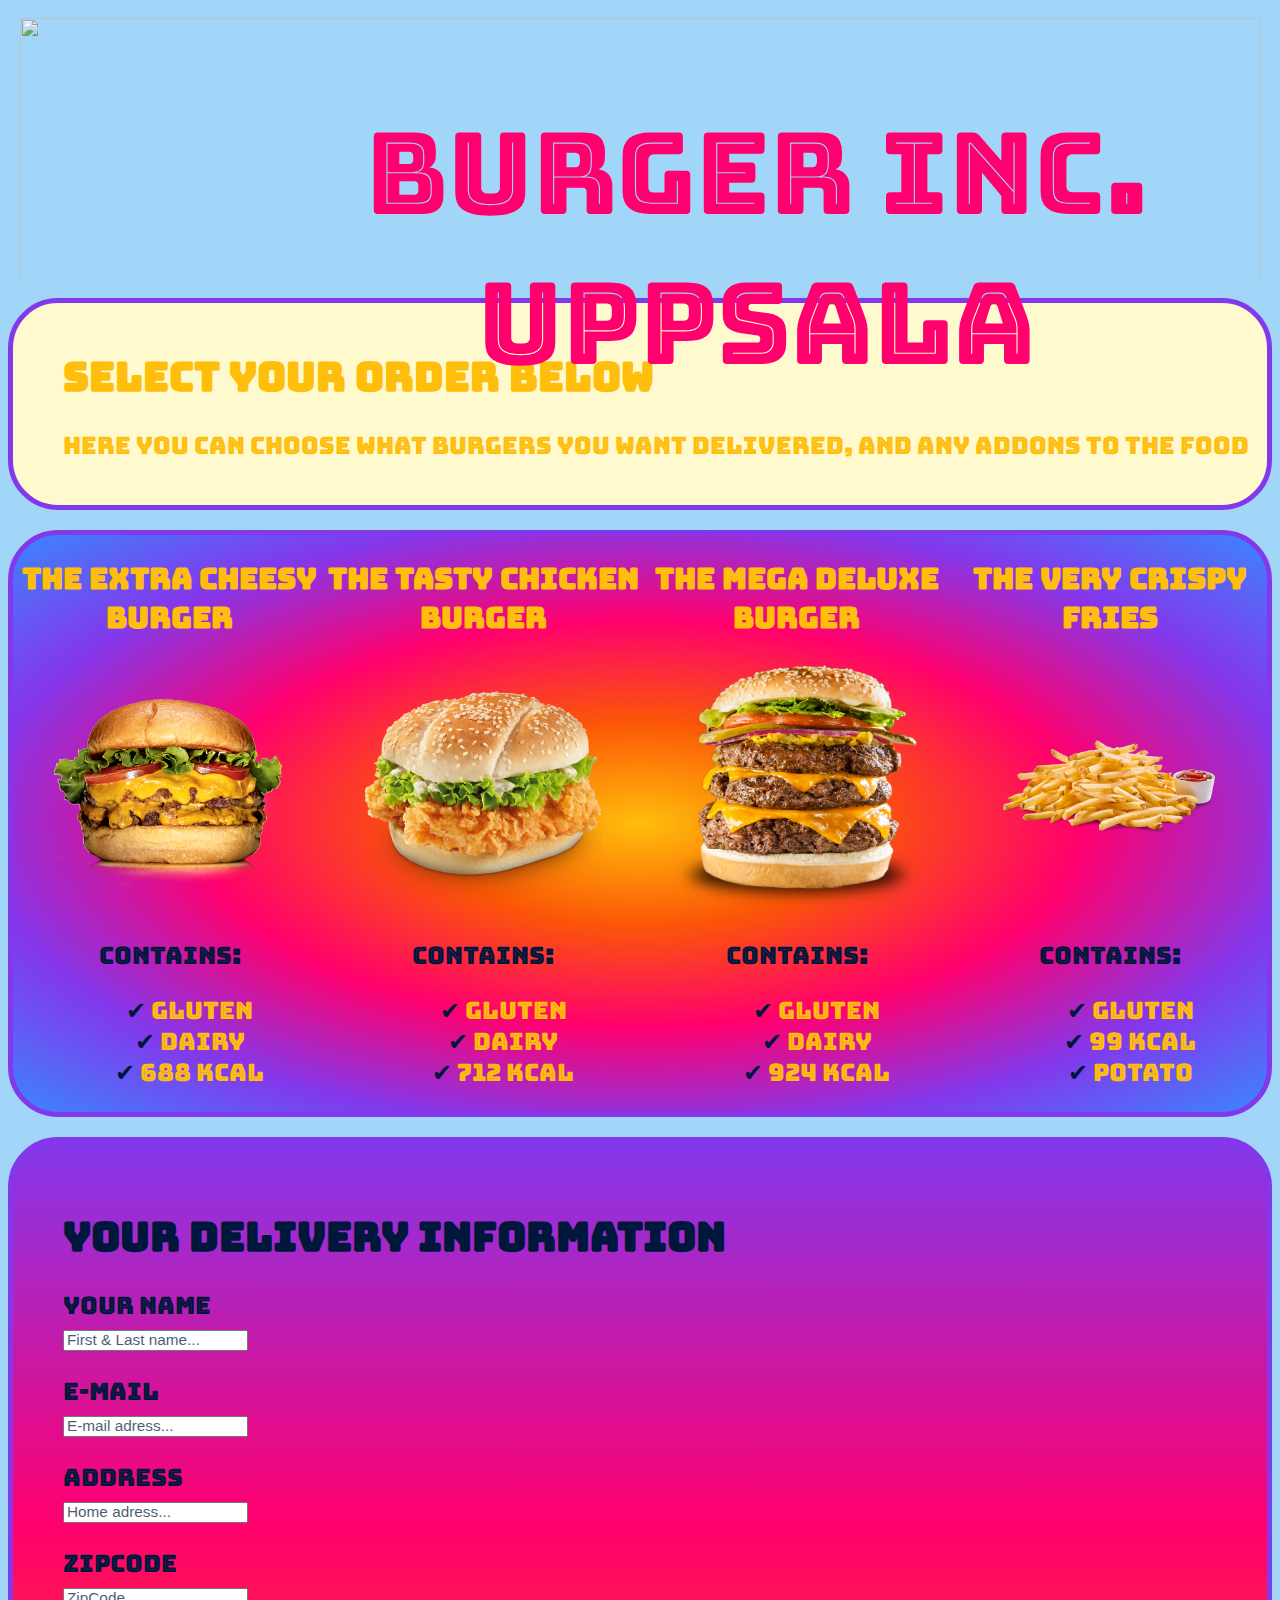
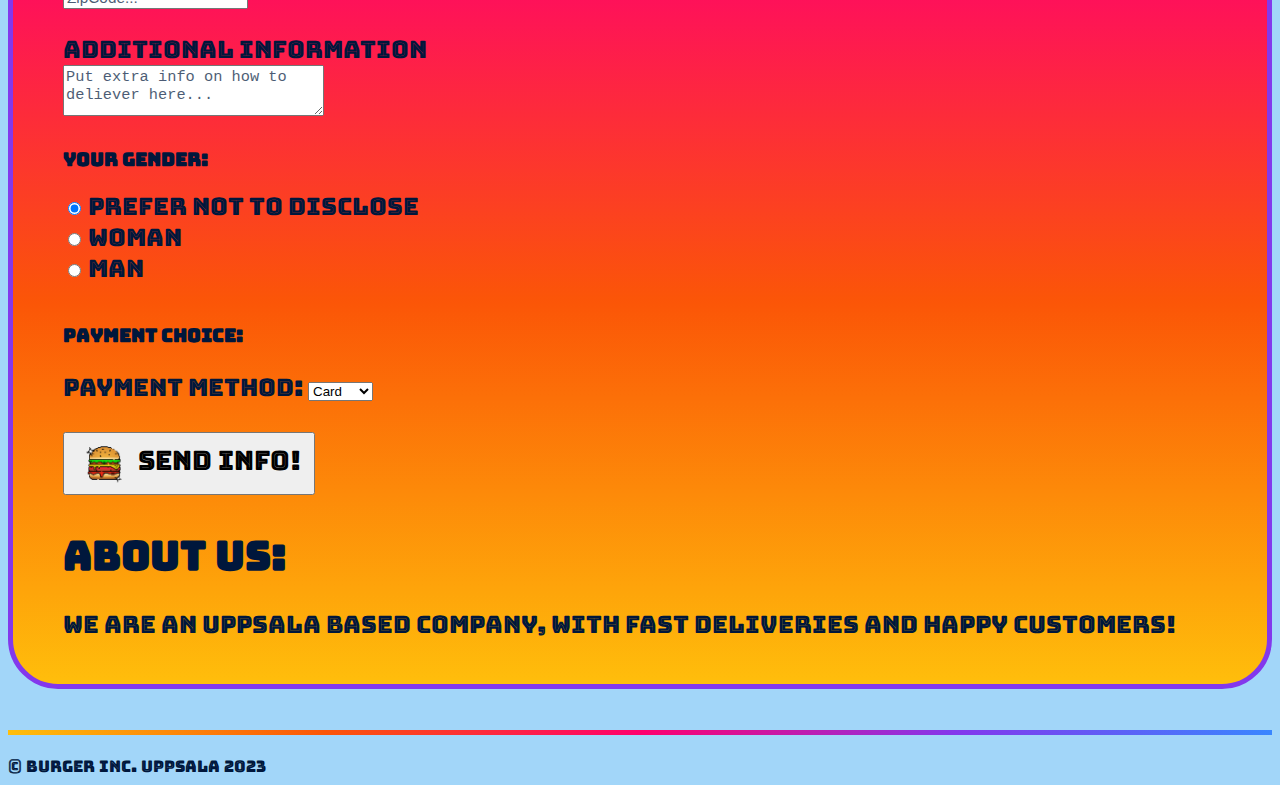
==== public/index-noscript.html @ 2cdfc492 "beginning labb 3 hepl" ====
<!DOCTYPE HTML>

<html lang="en">
    <meta charset="utf-8"/>
    <link rel="stylesheet" type="text/css" href="mystylesheet.css">
    <title>Burger ordering!</title>

<head>
    <div class="topPage">
        <header> Burger Inc. Uppsala </header>  
</head>
        <img class="stars" src="the_Stars.gif"> 
    </div> 

<body>
<main>
    <section class="firstText">
        <h1> Select your order below </h1>
        <p>Here you can choose what burgers you want delivered, and any addons to the food </p>
    </section>

<section burgerSection>
<div class="wrapper">

    <div class="burger">
        <h2> The extra cheesy burger</h2>
        <img src="hamburger1.png" style="height: 250px" alt="The cheese burger" title="The cheesy burger">
        <p>Contains: </p>

        <section class="foodContent">
        <ul class="foodInfo">
            <li>Gluten</li>
            <li>Dairy</li>
            <li>688 Kcal</li>
        </ul>
    </div>


    <div class="burger">
        <h2>The tasty chicken burger</h2>
        <img src="betterhamburger2.png" style="height: 250px" alt="The chicken burger" title="The chicken burger">
        <p>Contains: </p>

        <section class="foodContent">   
        <ul class="foodInfo">
            <li>Gluten</li>
            <li>Dairy</li>
            <li>712 Kcal</li>
        </ul>
        </section>
    </div>

    <div class="burger" >
        <h2>The mega deluxe burger</h2>
        <img src="megaburger.png" style="height:250px" alt="The deluxe burger" title="The deluxe burger">
        <p>Contains:</p>

        <section class="foodContent">
        <ul class="foodInfo">
            <li>Gluten</li>
            <li>Dairy</li>
            <li>924 Kcal</li>
        </ul>
        </section>
    </div>

    <div class="burger">
        <h2> The very crispy fries</h2>
        <img src="frecnh_fries.png" style="height: 250px" alt="The french fries" title="The fries">
        <p>Contains: </p>

        <section class="foodContent">
        <ul class="foodInfo">
            <li>Gluten</li>
            <li>99 Kcal</li>
            <li>Potato</li>
        </ul>
        </section>
    </div>
</section>
</div>

<section class="deliveryInfo"><br>
    <h1> Your delivery information </h1>
    <p>
        <label for="firstname">Your Name</label><br>
        <input type="text" id="firstname" name="firstname" required="required" placeholder="First & Last name...">
    </p>
    <p>
        <label for="email">E-mail</label><br>
        <input type="email" id="amail" name="email" placeholder="E-mail adress...">
    </p>
    <p>
        <label for="street">Address</label><br>
        <input type="text" id="street" name="street" required="required" placeholder="Home adress...">
    </p>
    <p>
        <label for="zipcode">ZipCode</label><br>
        <input type="number" id="zipcode" name="zc" required="required" placeholder="ZipCode..." > 
    </p>
    <p>
        <label for="additionalInformation">Additional information</label><br>
        <textarea id="additionalInformation" name="textarea" rows="3" cols="30" placeholder="Put extra info on how to deliever here..."
        maxlength="100"></textarea>
    </p>

<form>
    <h3> Your gender: </h3>
    <input type="radio" id="nonDiscolsed" name="gender" value="nonDiscolsed" checked>
        <label for="nonDiscolsed">Prefer not to disclose</label><br>
    <input type="radio" id="woman" name="gender" value="Woman">
        <label for="woman">Woman</label><br>
    <input type="radio" id="man" name="gender" value="Man">
        <label for="man">Man</label>
</form>
        
<br><h3> Payment choice: </h3>
<p>
    <label for="payment"> Payment method: </label>
    <select id="payment" name="pmt">
        <option>Klarna</option>
        <option>Swish</option>
        <option selected >Card</option>
        <option>Cash</option>
        <option>Invoice</option>
    </select>
 </p>

 <button type="submit">
    <img src="burger.gif"  style="width: 55px;"></img>
    Send info!  
</button>
 
<h1> About us: </h1>
<p> We are an Uppsala based company, with fast deliveries and happy customers! </p>
</main>

<br></section>

<hr> <br> 
<footer> 
    &copy; Burger Inc. Uppsala 2023
</footer>
</body>
</html>
---- public/mystylesheet.css ----
@import url("reset.css");
@import url('https://fonts.googleapis.com/css2?family=Bungee+Inline&display=swap');
/*c Stylesheet burger ordering inc.*/
/*
$amber: #ffbe0bff;
$orange-pantone: #fb5607ff;
$rose: #ff006eff;
$blue-violet: #8338ecff;
$azure: #3a86ffff;
*/

header{        /*Huvudtitel*/
    padding-top: 70px;
    padding-left: 216px;
    padding-right: 2px;
    margin:10px;
    position: absolute;
    font-size: 85pt;
    color: #ff006eff;
    
    z-index: 2; /*ChatGPT singe "margin-top did not work*/    
}

.topPage{
    height: 250px;
    margin-left: 2px;
    margin-right: 2px;
    padding: 10px;
    text-align: center;
    overflow: hidden;
}


.stars{
    width:100%;
    height: 350px;
    opacity: 0.9;
}

.deliveryInfo,.firstText{
    border: 5px solid #8338ecff; 
    padding-left: 50px; 
    padding-top: 20px;
    padding-bottom: 20px;
    border-radius:50px; 
    background-color: #FFFACD; 
    margin-top: 20px;
    margin-bottom: 20px;
 }

 h1{
    font-size: 30pt;
 }

 h2, h33{
    font-size: 22pt;
 }

.burger p{
    color: #00173C;
}

body{
    font-family: 'Bungee Inline', sans-serif;
    color:#ffbe0bff;
    background-color:#A2D6F9;
}

p, ul, label{
    font-size: 18pt;
    
}

::placeholder{
    font-size: 11.5pt;
    color: #00173C;
    opacity: 0.7;
}

.wrapper{
    display: grid;
    background: radial-gradient(#ffbe0bff, #fb5607ff, #ff006eff, #8338ecff, #3a86ffff);
    border: 5px solid #8338ecff;  
    border-radius:50px; 
    grid-template-columns: 25% 25% 25% 25%;
}

.burger{
    text-align: center;
}

.deliveryInfo{      /*Information sektion*/
    background:linear-gradient(180deg, #8338ecff , #ff006eff, #fb5607ff, #ffbe0bff);
    color:#00173C;
}

li::marker {         /*Listmarkörer*/
    content: "✔  ";
    text-align: center;
    color: hsl(217, 100%, 12%);
}

button {      /* The button*/
    padding: 2px 12px 2px 12px;
    margin-top: 5px;
    margin-bottom: 7px;
    font-family: 'Bungee Inline', sans-serif;
    font-size: 20pt;
    color: black;
      } 
      button > img, /*this part selects the img as a direct child of the button*/
      button > span { /*this part selects the span as a direct child of the button*/
        vertical-align: middle;  /* Add this to align vertically */
      }    

button:hover {      /*När man håller på the button*/
    background: linear-gradient(225deg, #ffbe0bff, #fb5607ff, #ff006eff, #8338ecff, #3a86ffff);

 }
 hr{        /* "Horizontal line"*/
    background: linear-gradient(90deg, #ffbe0bff, #fb5607ff, #ff006eff, #8338ecff, #3a86ffff);
    height: 5px;
    border:none;
    margin: 0;
 }

 .foodInfo{
    list-style-position: inside;
 }
 footer{
    color:  #00173C;
 }
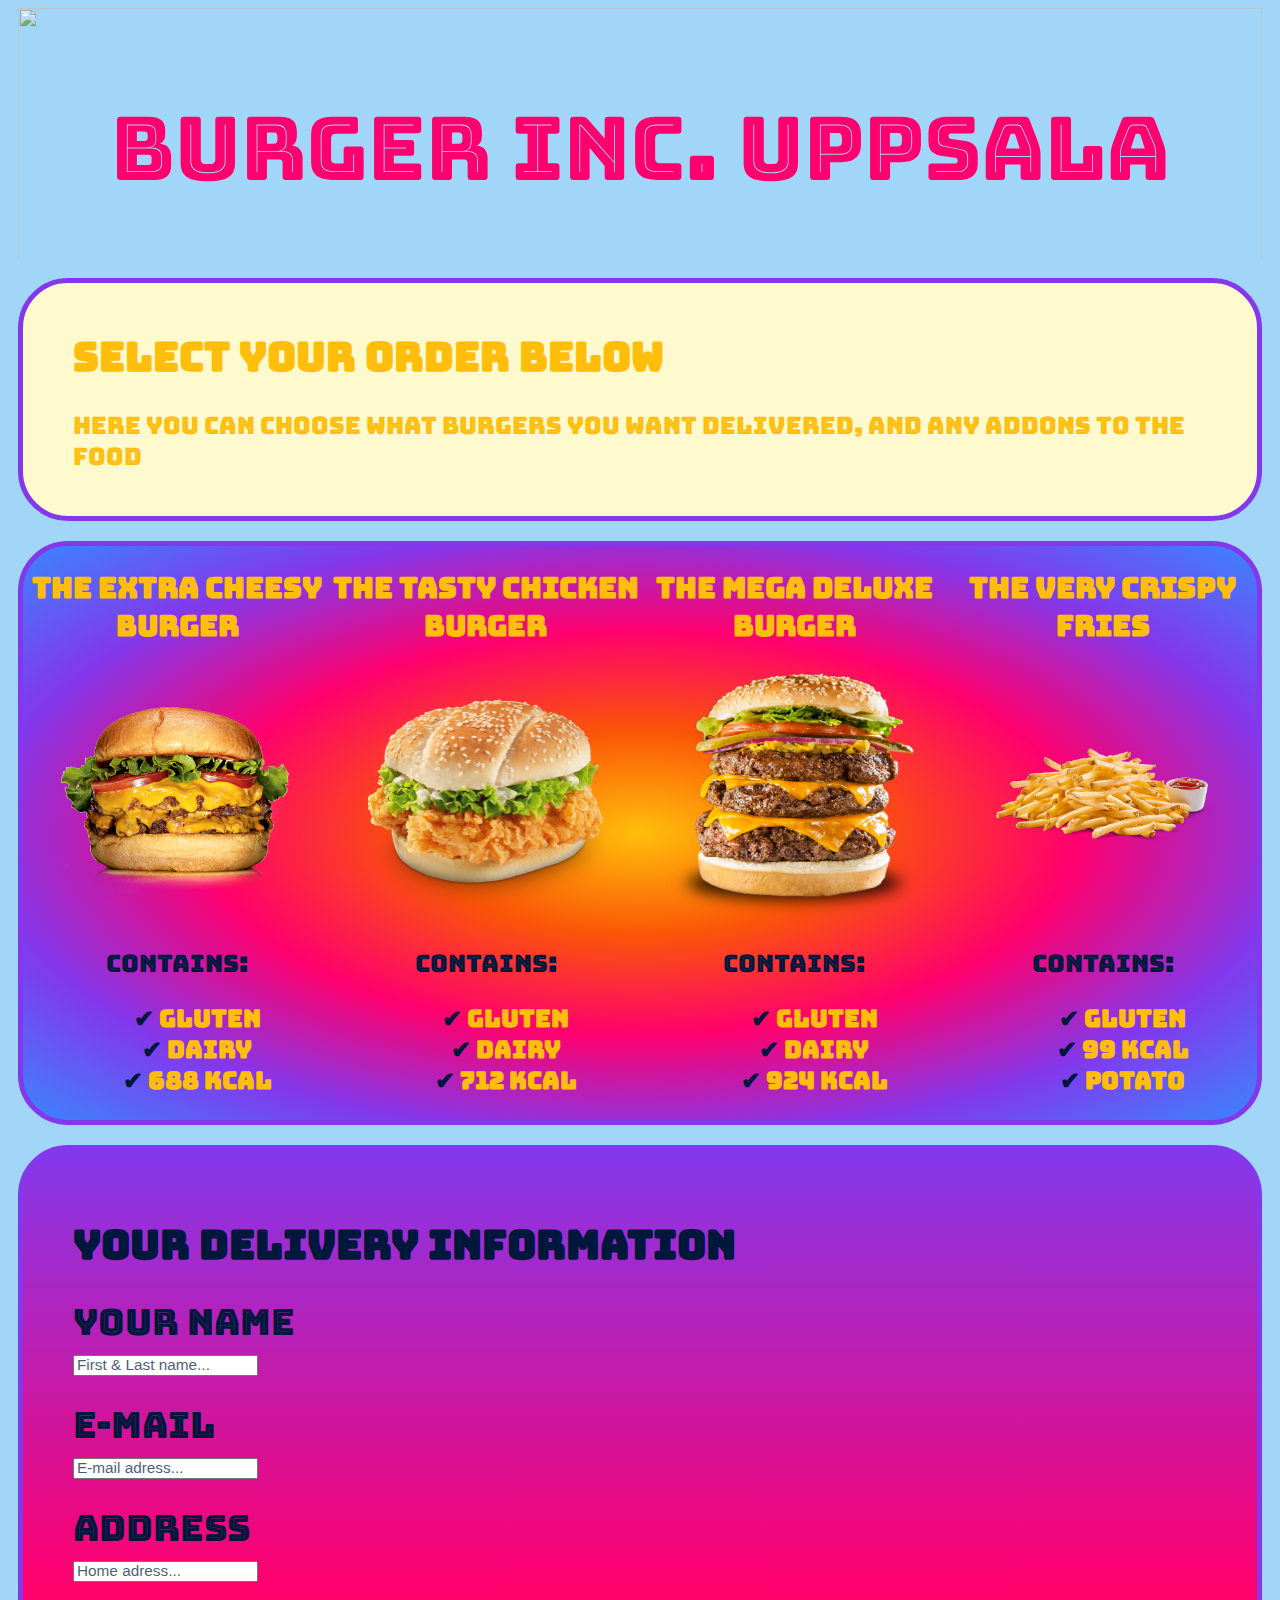
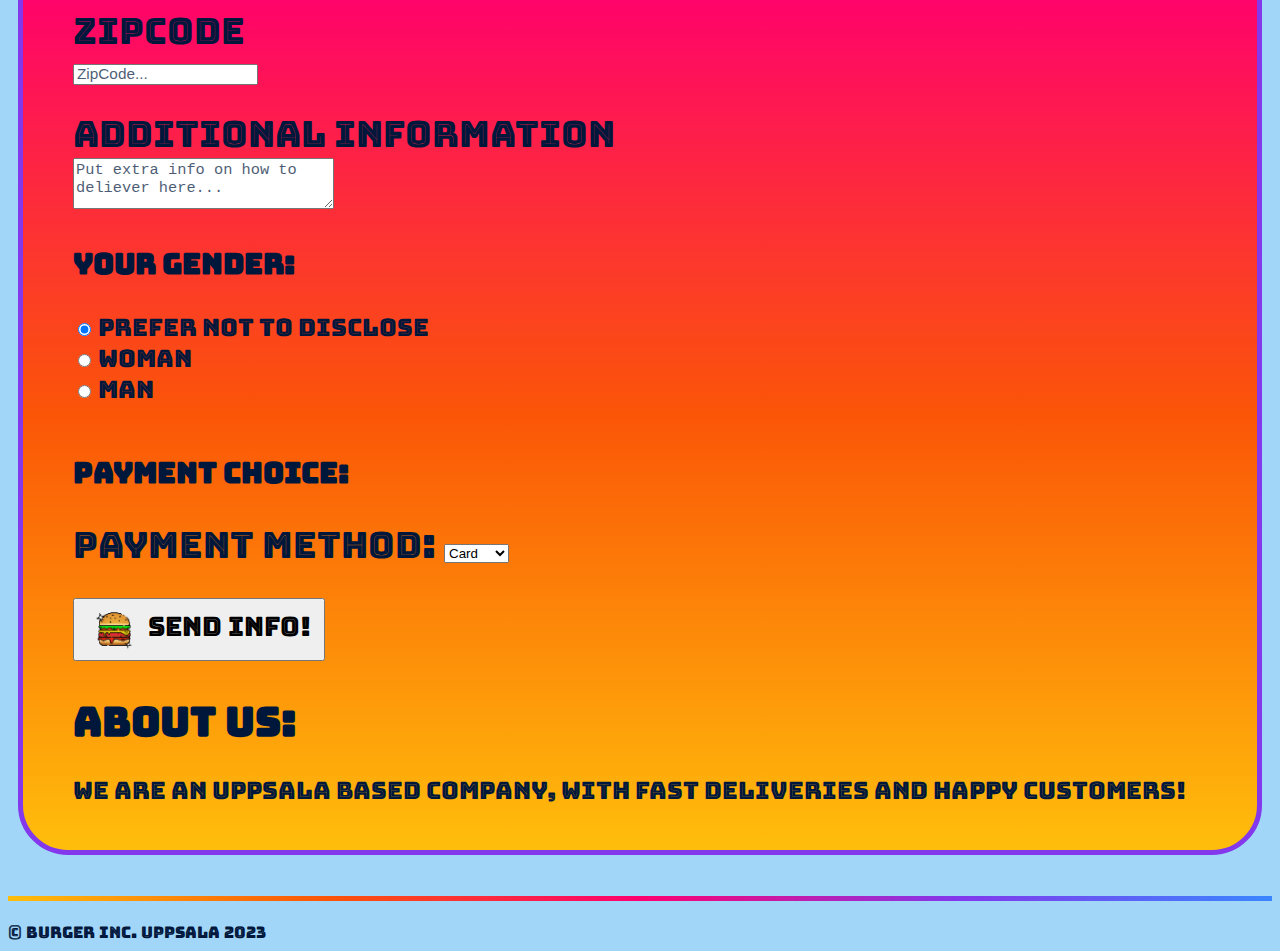
==== commit 198780d6: "lite extra fix labb2" ====
--- a/public/index-noscript.html
+++ b/public/index-noscript.html
@@ -1,13 +1,14 @@
 <!DOCTYPE HTML>
 
 <html lang="en">
-    <meta charset="utf-8"/>
+    <meta charset="utf-8"s/>
     <link rel="stylesheet" type="text/css" href="mystylesheet.css">
     <title>Burger ordering!</title>
 
 <head>
-    <div class="topPage">
-        <header> Burger Inc. Uppsala </header>  
+    <div class="topPage" >
+        
+     <header>Burger Inc. Uppsala</header>  
 </head>
         <img class="stars" src="the_Stars.gif"> 
     </div> 
@@ -18,6 +19,7 @@
         <h1> Select your order below </h1>
         <p>Here you can choose what burgers you want delivered, and any addons to the food </p>
     </section>
+ 
 
 <section burgerSection>
 <div class="wrapper">
@@ -28,7 +30,7 @@
         <p>Contains: </p>
 
         <section class="foodContent">
-        <ul class="foodInfo">
+        <ul class="foodInfo" id="theFoodInfo">
             <li>Gluten</li>
             <li>Dairy</li>
             <li>688 Kcal</li>
@@ -80,7 +82,7 @@
 </section>
 </div>
 
-<section class="deliveryInfo"><br>
+<section class="deliveryInfo" id="theDeliveryInfo"><br>
     <h1> Your delivery information </h1>
     <p>
         <label for="firstname">Your Name</label><br>
--- a/public/mystylesheet.css
+++ b/public/mystylesheet.css
@@ -9,23 +9,26 @@
 $azure: #3a86ffff;
 */
 
+body{
+    font-size: 16px;
+}
+
 header{        /*Huvudtitel*/
-    padding-top: 70px;
-    padding-left: 216px;
-    padding-right: 2px;
-    margin:10px;
     position: absolute;
-    font-size: 85pt;
+    margin: 0 auto;
     color: #ff006eff;
-    
-    z-index: 2; /*ChatGPT singe "margin-top did not work*/    
+    text-align: center; 
+    top: 10%; 
+    left: 0; 
+    right: 0;
+    z-index: 2;  /*ChatGPT singe "margin-top did not work*/
+    font-size: 5.5em; 
 }
 
 .topPage{
     height: 250px;
-    margin-left: 2px;
-    margin-right: 2px;
-    padding: 10px;
+    margin-left: 10px;
+    margin-right: 10px;
     text-align: center;
     overflow: hidden;
 }
@@ -34,26 +37,28 @@
 .stars{
     width:100%;
     height: 350px;
-    opacity: 0.9;
+    opacity: 0.8;
 }
 
 .deliveryInfo,.firstText{
+    background-color: #FFFACD; 
     border: 5px solid #8338ecff; 
+    border-radius:50px; 
     padding-left: 50px; 
     padding-top: 20px;
     padding-bottom: 20px;
-    border-radius:50px; 
-    background-color: #FFFACD; 
     margin-top: 20px;
     margin-bottom: 20px;
+    margin-left: 10px;
+    margin-right: 10px;
  }
 
  h1{
-    font-size: 30pt;
+    font-size:  2.5em;
  }
 
- h2, h33{
-    font-size: 22pt;
+ h2, h3{
+    font-size: 1.8em;
  }
 
 .burger p{
@@ -67,11 +72,11 @@
 }
 
 p, ul, label{
-    font-size: 18pt;
+    font-size: 1.5em;
     
 }
 
-::placeholder{
+::placeholder{  
     font-size: 11.5pt;
     color: #00173C;
     opacity: 0.7;
@@ -83,13 +88,15 @@
     border: 5px solid #8338ecff;  
     border-radius:50px; 
     grid-template-columns: 25% 25% 25% 25%;
+    margin-left: 10px;
+    margin-right: 10px;
 }
 
 .burger{
     text-align: center;
 }
 
-.deliveryInfo{      /*Information sektion*/
+#theDeliveryInfo{      /*Information sektion*/
     background:linear-gradient(180deg, #8338ecff , #ff006eff, #fb5607ff, #ffbe0bff);
     color:#00173C;
 }
@@ -99,6 +106,7 @@
     text-align: center;
     color: hsl(217, 100%, 12%);
 }
+
 
 button {      /* The button*/
     padding: 2px 12px 2px 12px;
@@ -115,6 +123,7 @@
 
 button:hover {      /*När man håller på the button*/
     background: linear-gradient(225deg, #ffbe0bff, #fb5607ff, #ff006eff, #8338ecff, #3a86ffff);
+    cursor:grab;
 
  }
  hr{        /* "Horizontal line"*/
@@ -126,7 +135,10 @@
 
  .foodInfo{
     list-style-position: inside;
+    font-weight: bold;
  }
+
+
  footer{
     color:  #00173C;
  }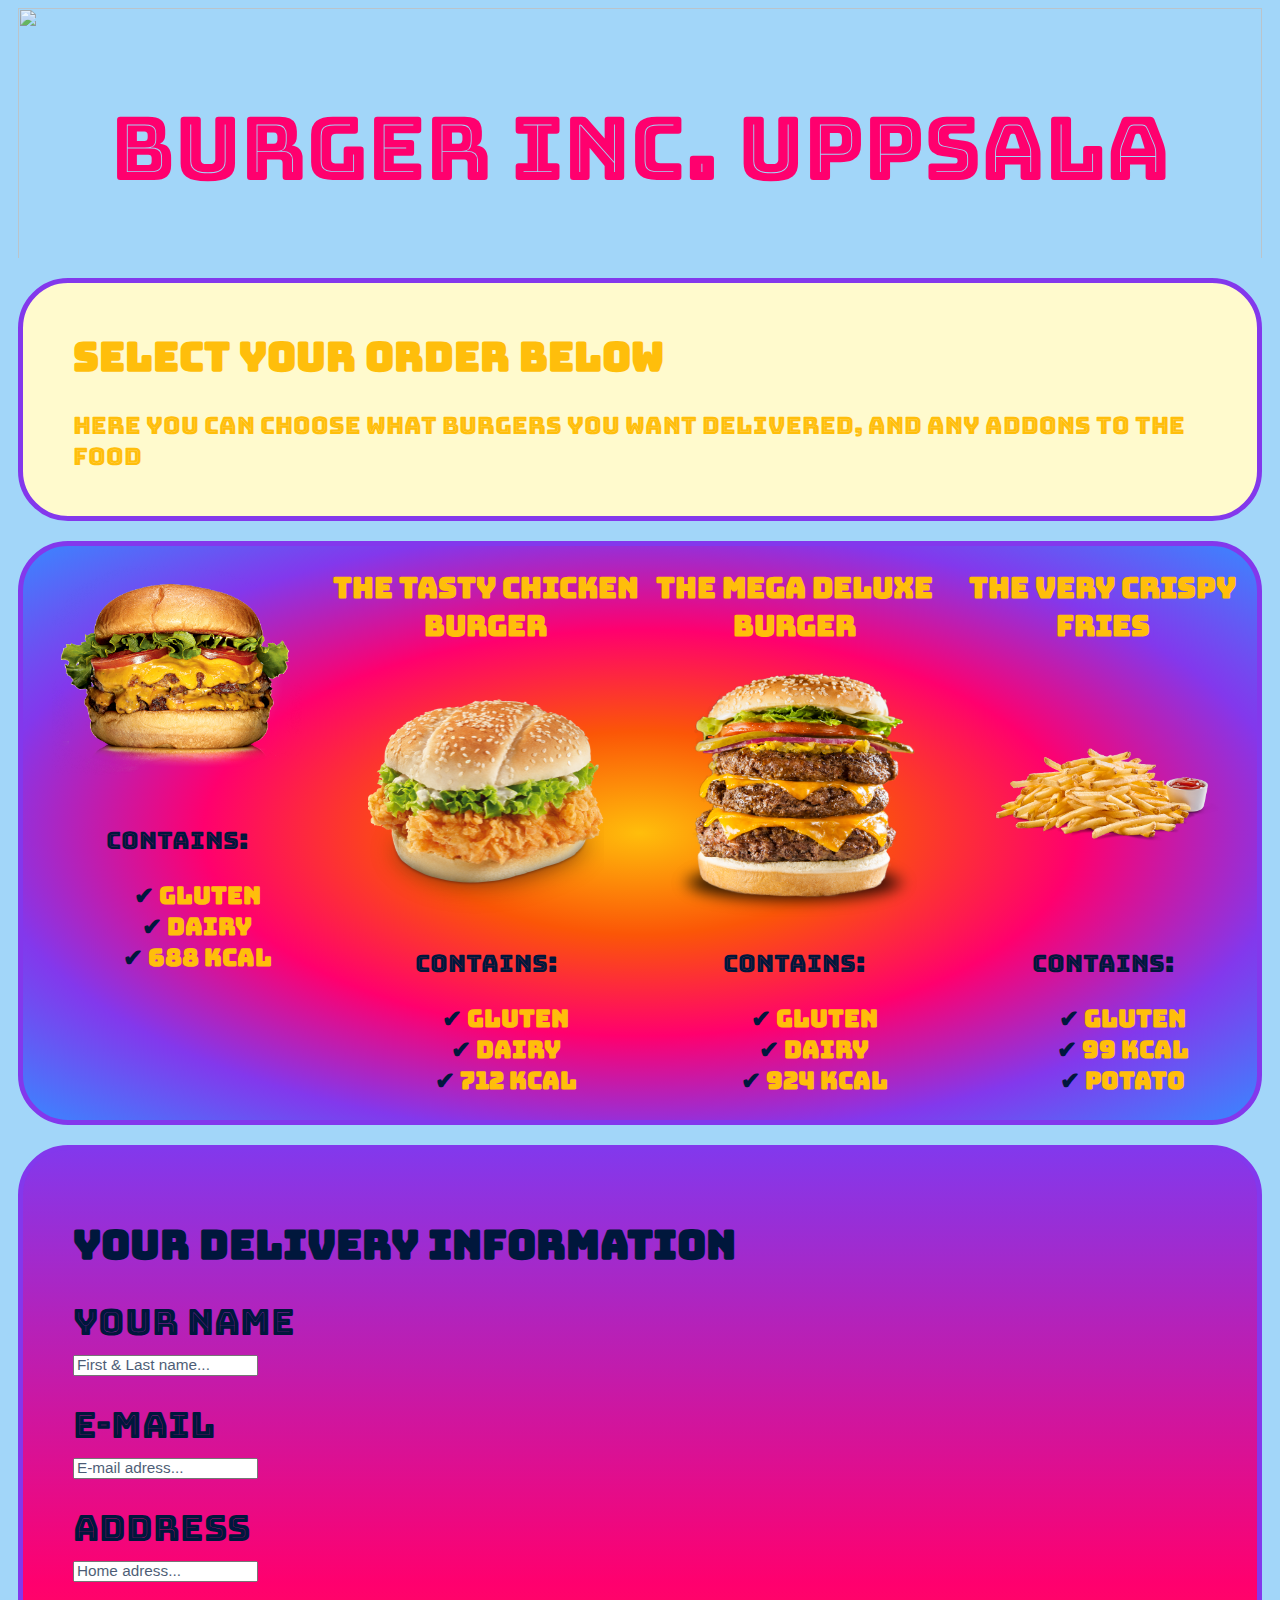
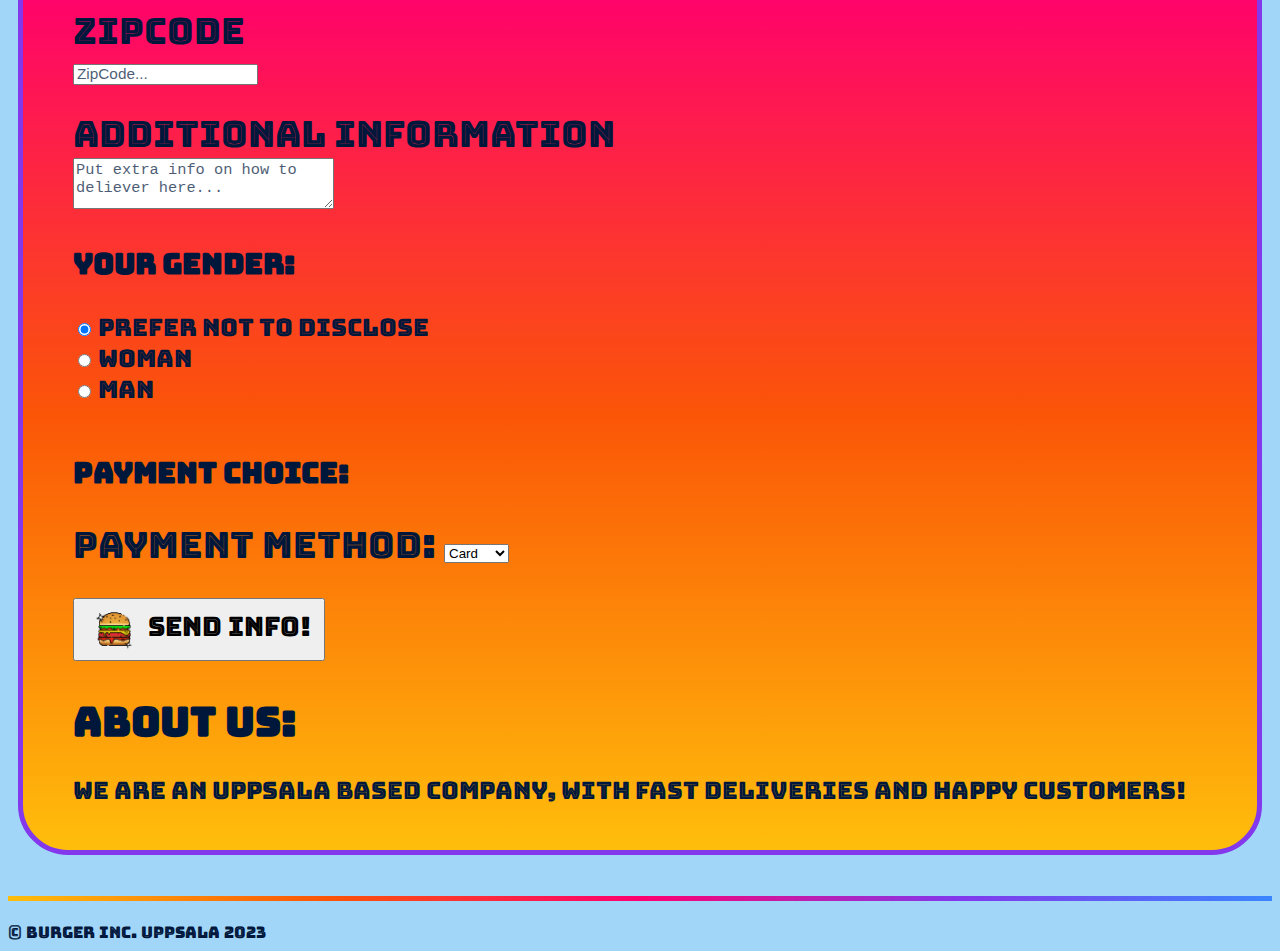
==== commit fa9909a9: "f.4" ====
--- a/public/index-noscript.html
+++ b/public/index-noscript.html
@@ -1,19 +1,20 @@
 <!DOCTYPE HTML>
 
 <html lang="en">
+<head>
     <meta charset="utf-8"s/>
     <link rel="stylesheet" type="text/css" href="mystylesheet.css">
     <title>Burger ordering!</title>
-
-<head>
-    <div class="topPage" >
-        
-     <header>Burger Inc. Uppsala</header>  
 </head>
-        <img class="stars" src="the_Stars.gif"> 
-    </div> 
 
 <body>
+
+<div class="topPage">
+     <header>Burger Inc. Uppsala</header>  
+    <img class="stars" src="the_Stars.gif"> 
+</div> 
+
+
 <main>
     <section class="firstText">
         <h1> Select your order below </h1>
@@ -25,7 +26,6 @@
 <div class="wrapper">
 
     <div class="burger">
-        <h2> The extra cheesy burger</h2>
         <img src="hamburger1.png" style="height: 250px" alt="The cheese burger" title="The cheesy burger">
         <p>Contains: </p>
 
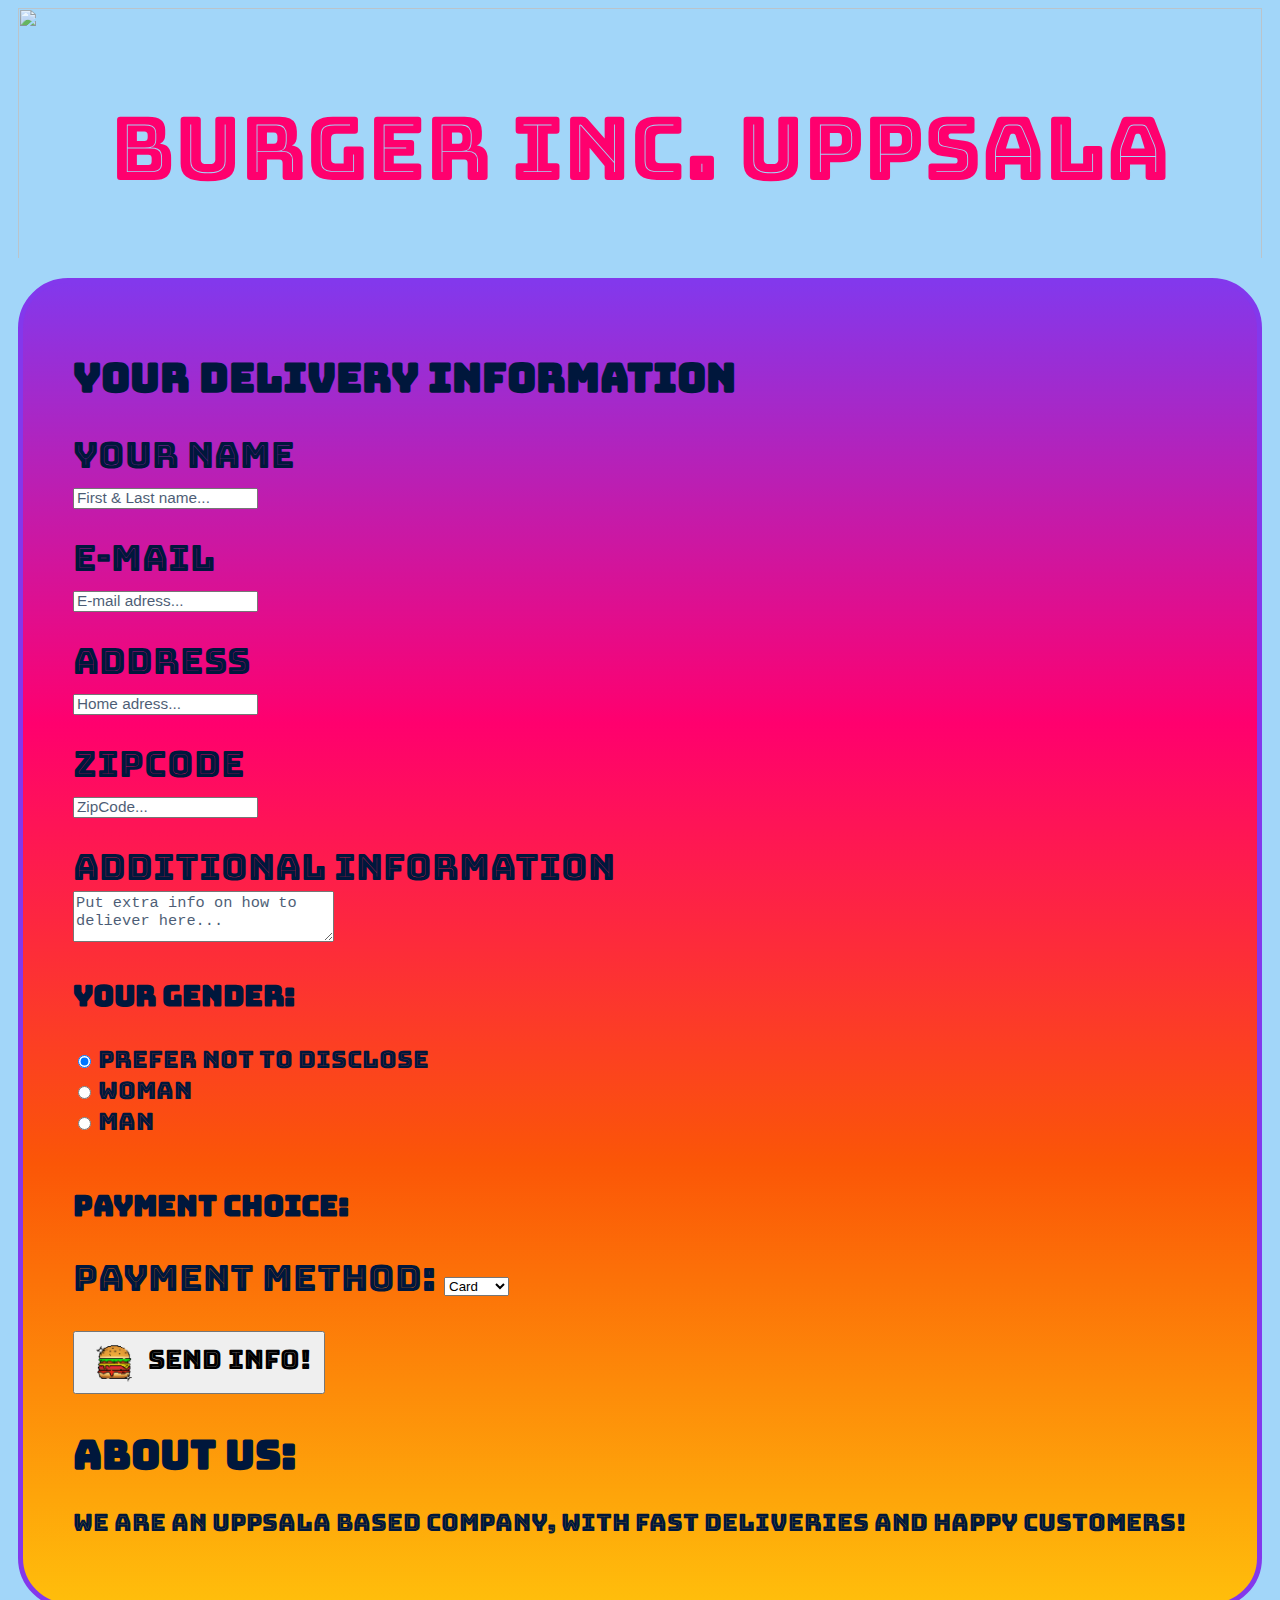
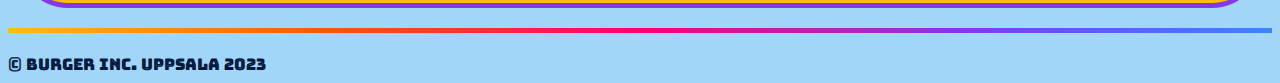
==== commit 71658dd1: "beginning av dynamisk typning" ====
--- a/public/index-noscript.html
+++ b/public/index-noscript.html
@@ -12,7 +12,7 @@
 <div class="topPage">
      <header>Burger Inc. Uppsala</header>  
     <img class="stars" src="the_Stars.gif"> 
-</div> 
+</> 
 
 
 <main>
@@ -139,7 +139,7 @@
 
 <br></section>
 
-<hr> <br> 
+<hr><br> 
 <footer> 
     &copy; Burger Inc. Uppsala 2023
 </footer>
--- a/public/mystylesheet.css
+++ b/public/mystylesheet.css
@@ -1,144 +1,169 @@
 @import url("reset.css");
-@import url('https://fonts.googleapis.com/css2?family=Bungee+Inline&display=swap');
+@import url("https://fonts.googleapis.com/css2?family=Bungee+Inline&display=swap");
 /*c Stylesheet burger ordering inc.*/
-/*
-$amber: #ffbe0bff;
-$orange-pantone: #fb5607ff;
-$rose: #ff006eff;
-$blue-violet: #8338ecff;
-$azure: #3a86ffff;
-*/
 
-body{
-    font-size: 16px;
+body {
+  font-size: 16px;
 }
 
-header{        /*Huvudtitel*/
-    position: absolute;
-    margin: 0 auto;
-    color: #ff006eff;
-    text-align: center; 
-    top: 10%; 
-    left: 0; 
-    right: 0;
-    z-index: 2;  /*ChatGPT singe "margin-top did not work*/
-    font-size: 5.5em; 
+header {
+  /*Huvudtitel*/
+  position: absolute;
+  margin: 0 auto;
+  color: #ff006eff;
+  text-align: center;
+  top: 10%;
+  left: 0;
+  right: 0;
+  z-index: 2; /*ChatGPT singe "margin-top did not work*/
+  font-size: 5.5em;
 }
 
-.topPage{
-    height: 250px;
-    margin-left: 10px;
-    margin-right: 10px;
-    text-align: center;
-    overflow: hidden;
+.topPage {
+  height: 250px;
+  margin-left: 10px;
+  margin-right: 10px;
+  text-align: center;
+  overflow: hidden;
 }
 
-
-.stars{
-    width:100%;
-    height: 350px;
-    opacity: 0.8;
+.stars {
+  width: 100%;
+  height: 350px;
+  opacity: 0.8;
 }
 
-.deliveryInfo,.firstText{
-    background-color: #FFFACD; 
-    border: 5px solid #8338ecff; 
-    border-radius:50px; 
-    padding-left: 50px; 
-    padding-top: 20px;
-    padding-bottom: 20px;
-    margin-top: 20px;
-    margin-bottom: 20px;
-    margin-left: 10px;
-    margin-right: 10px;
- }
-
- h1{
-    font-size:  2.5em;
- }
-
- h2, h3{
-    font-size: 1.8em;
- }
-
-.burger p{
-    color: #00173C;
+.deliveryInfo,
+.firstText {
+  background-color: #fffacd;
+  border: 5px solid #8338ecff;
+  border-radius: 50px;
+  padding-left: 50px;
+  padding-top: 20px;
+  padding-bottom: 20px;
+  margin-top: 20px;
+  margin-bottom: 20px;
+  margin-left: 10px;
+  margin-right: 10px;
 }
 
-body{
-    font-family: 'Bungee Inline', sans-serif;
-    color:#ffbe0bff;
-    background-color:#A2D6F9;
+h1 {
+  font-size: 2.5em;
 }
 
-p, ul, label{
-    font-size: 1.5em;
-    
+h2,
+h3 {
+  font-size: 1.8em;
 }
 
-::placeholder{  
-    font-size: 11.5pt;
-    color: #00173C;
-    opacity: 0.7;
+.burger p {
+  color: #00173c;
 }
 
-.wrapper{
-    display: grid;
-    background: radial-gradient(#ffbe0bff, #fb5607ff, #ff006eff, #8338ecff, #3a86ffff);
-    border: 5px solid #8338ecff;  
-    border-radius:50px; 
-    grid-template-columns: 25% 25% 25% 25%;
-    margin-left: 10px;
-    margin-right: 10px;
+body {
+  font-family: "Bungee Inline", sans-serif;
+  color: #ffbe0bff;
+  background-color: #a2d6f9;
 }
 
-.burger{
-    text-align: center;
+p,
+ul,
+label {
+  font-size: 1.5em;
 }
 
-#theDeliveryInfo{      /*Information sektion*/
-    background:linear-gradient(180deg, #8338ecff , #ff006eff, #fb5607ff, #ffbe0bff);
-    color:#00173C;
+::placeholder {
+  font-size: 11.5pt;
+  color: #00173c;
+  opacity: 0.7;
 }
 
-li::marker {         /*Listmarkörer*/
-    content: "✔  ";
-    text-align: center;
-    color: hsl(217, 100%, 12%);
+.wrapper {
+  display: grid;
+  background: radial-gradient(
+    #ffbe0bff,
+    #fb5607ff,
+    #ff006eff,
+    #8338ecff,
+    #3a86ffff
+  );
+  border: 5px solid #8338ecff;
+  border-radius: 50px;
+  grid-template-columns: 25% 25% 25% 25%;
+  margin-left: 10px;
+  margin-right: 10px;
 }
 
+.burger {
+  text-align: center;
+}
 
-button {      /* The button*/
-    padding: 2px 12px 2px 12px;
-    margin-top: 5px;
-    margin-bottom: 7px;
-    font-family: 'Bungee Inline', sans-serif;
-    font-size: 20pt;
-    color: black;
-      } 
-      button > img, /*this part selects the img as a direct child of the button*/
-      button > span { /*this part selects the span as a direct child of the button*/
-        vertical-align: middle;  /* Add this to align vertically */
-      }    
+#theDeliveryInfo {
+  /*Information sektion*/
+  background: linear-gradient(
+    180deg,
+    #8338ecff,
+    #ff006eff,
+    #fb5607ff,
+    #ffbe0bff
+  );
+  color: #00173c;
+}
 
-button:hover {      /*När man håller på the button*/
-    background: linear-gradient(225deg, #ffbe0bff, #fb5607ff, #ff006eff, #8338ecff, #3a86ffff);
-    cursor:grab;
+li::marker {
+  /*Listmarkörer*/
+  content: "✔  ";
+  text-align: center;
+  color: hsl(217, 100%, 12%);
+}
 
- }
- hr{        /* "Horizontal line"*/
-    background: linear-gradient(90deg, #ffbe0bff, #fb5607ff, #ff006eff, #8338ecff, #3a86ffff);
-    height: 5px;
-    border:none;
-    margin: 0;
- }
+button {
+  /* The button*/
+  padding: 2px 12px 2px 12px;
+  margin-top: 5px;
+  margin-bottom: 7px;
+  font-family: "Bungee Inline", sans-serif;
+  font-size: 20pt;
+  color: black;
+}
+button > img, /*this part selects the img as a direct child of the button*/
+      button > span {
+  /*this part selects the span as a direct child of the button*/
+  vertical-align: middle; /* Add this to align vertically */
+}
 
- .foodInfo{
-    list-style-position: inside;
-    font-weight: bold;
- }
+button:hover {
+  /*När man håller på the button*/
+  background: linear-gradient(
+    225deg,
+    #ffbe0bff,
+    #fb5607ff,
+    #ff006eff,
+    #8338ecff,
+    #3a86ffff
+  );
+  cursor: grab;
+}
+hr {
+  /* "Horizontal line"*/
+  background: linear-gradient(
+    90deg,
+    #ffbe0bff,
+    #fb5607ff,
+    #ff006eff,
+    #8338ecff,
+    #3a86ffff
+  );
+  height: 5px;
+  border: none;
+  margin: 0;
+}
 
+.foodInfo {
+  list-style-position: inside;
+  font-weight: bold;
+}
 
- footer{
-    color:  #00173C;
- }+footer {
+  color: #00173c;
+}
